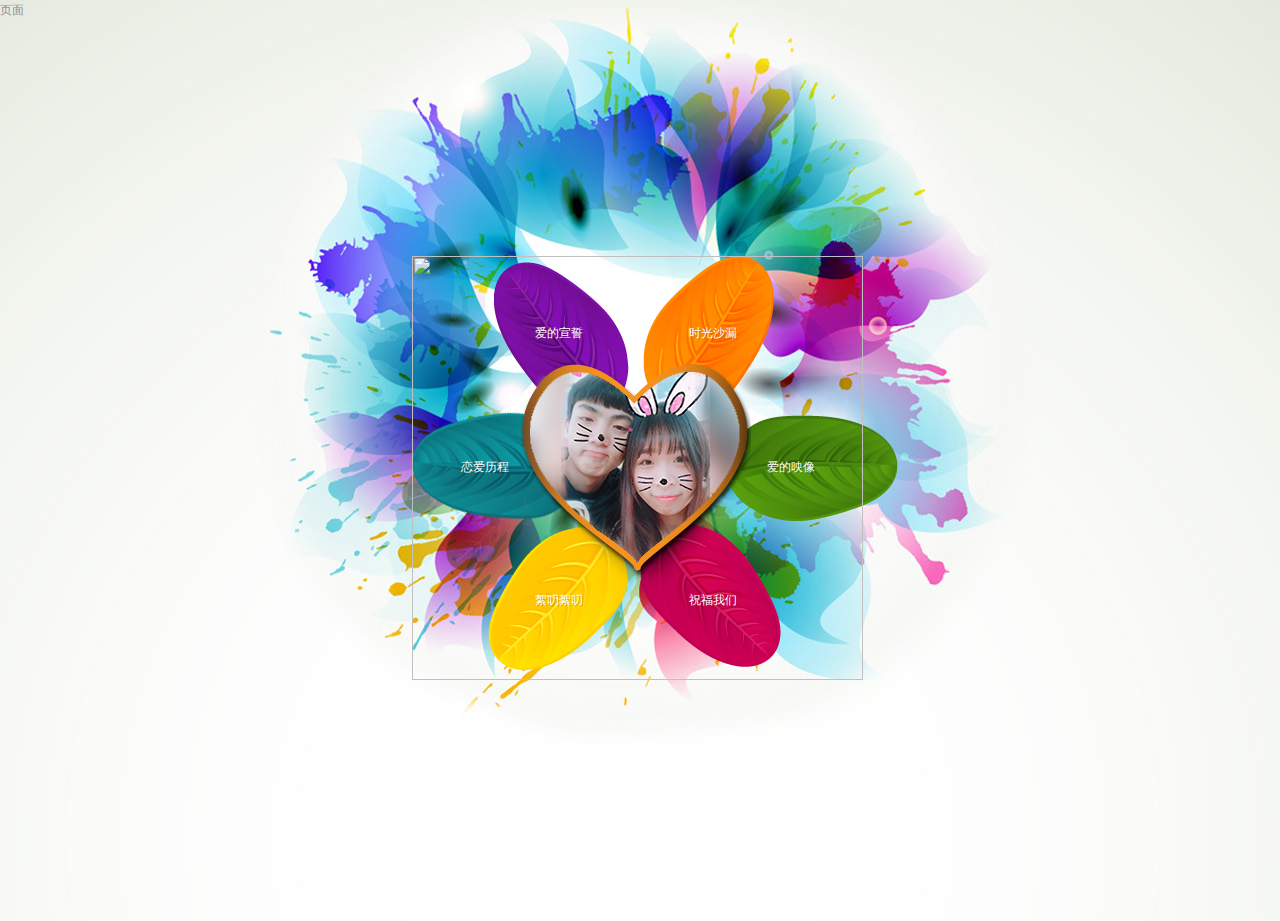
==== index.html @ 94916ed1 "Update index.html" ====
<!DOCTYPE html>
<html  xmlns="http://www.w3.org/1999/xhtml"  xml:lang="en"  lang="en">
<head>
<title>唯美 </title>		
<meta name="keywords" content=" ">
<meta name="description" content="   ">
<meta name="author" content="www.">	
<meta http-equiv="Content-Type" content="text/html; charset=utf-8" />
  <link rel="stylesheet" href="css/reset.css" type="text/css" media="all">
  <link rel="shortcut icon" href="index/images/favicon.ico">
  <link rel="stylesheet" href="css/jquery.fancybox-1.3.4.css" type="text/css" media="screen">
  <link rel="stylesheet" href="css/style.css" type="text/css" media="all">
  <link href="css/prettyPhoto.css" rel="stylesheet" />
  <script type="text/javascript" src="js/jquery.min.js" ></script>
  <script type="text/javascript" src="js/content_switch.js"></script>
  <script type="text/javascript" src="js/jquery.easing.1.3.js"></script>
  <script type="text/javascript" src="js/jquery.mousewheel.js"></script>
  <script type="text/javascript" src="js/jquery-ui.js"></script>
  <script type="text/javascript" src="js/cScroll.js"></script>
  <script src="js/jquery.cycle.all.latest.js" type="text/javascript"></script>
  <script src="js/jquery.color.js" type="text/javascript"></script>
  <script type="text/javascript" src="js/script.js"></script>
  <script type="text/javascript" src="js/functions.js"></script>
  <script src="js/prettyPhoto.js"></script>
  <!--[if lt IE 9]>
  	<script type="text/javascript" src="./js/html5.js"></script>
    <link rel="stylesheet" href="./css/ie.css" type="text/css" media="all">
  <![endif]-->
	<!--[if lt IE 8]>
		<div style=' clear: both; text-align:center; position: relative;'>
			<a href="http://windows.microsoft.com/en-US/internet-explorer/products/ie/home?ocid=ie6_countdown_bannercode"><img src="http://storage.ie6countdown.com/assets/100/images/banners/warning_bar_0000_us.jpg" border="0" height="42" width="820" alt="You are using an outdated browser. For a faster, safer browsing experience, upgrade for free today." /></a>
		</div>
	<![endif]-->
	<body onpaste="return false" ondragstart="return false" onmouseover="window.status='';return true" oncopy="return false;">
	<frameset> <frame src="index.html"> </frameset>
<script> 
function stop(){ 
alert('宝贝，我爱你！');
return false; 
} 
document.oncontextmenu=stop; 
</script>
<body onselectstart="return false" onpaste="return false" oncopy="return false;" 
oncut="return false;" >
</a>
    <script>
	
        function checkhtml5()
        {
            if ($.browser.msie  && parseInt($.browser.version, 10) < 9) {
                document.body.innerHTML="<div style=' clear: both; text-align:center; position: relative; height: 50px; margin-top: 30px; padding: 20px; background-color: red; color: white; font-size:20px;'>你的浏览器非常落后，不支持 HTML5!<br/>请使用 Chrome 14+/IE 9+/Firefox 7+/Safari 4+ 其中任意一款浏览器访问此页面。</a></div>";

            }
        }
    </script>
    <style>
        a.wb_sina {
            float:left;
            margin-top:20px;
            margin-left:15px;
            display:inline-block;
            padding:4px 10px;
            border-radius:3px;
            background-color:#e55345;
            background-image:-moz-linear-gradient(top,#e96249,#e03c40);
            background-image:-ms-linear-gradient(top,#e96249,#e03c40);
            background-image:-webkit-gradient(linear,0 0,0 100%,from(#e96249),to(#e03c40));
            background-image:-webkit-linear-gradient(top,#e96249,#e03c40);
            background-image:-o-linear-gradient(top,#e96249,#e03c40);
            background-image:linear-gradient(top,#e96249,#e03c40);
            filter:progid:DXImageTransform.Microsoft.gradient(startColorstr='#e96249',endColorstr='#e03c40',GradientType=0);
            background-repeat:repeat-x;
            text-shadow:0 -1px 0 rgba(0,0,0,.5);
            border:1px solid #cf2b28;
            color:#fff!important;
            box-shadow:0 1px 0 rgba(255,255,255,.2) inset,0 1px 0 rgba(0,0,0,.2);
        }
        a.wb_sina:hover {
            background-image:-moz-linear-gradient(top,#e03c40,#e96249);
            background-image:-ms-linear-gradient(top,#e03c40,#e96249);
            background-image:-webkit-gradient(linear,0 0,0 100%,from(#e03c40),to(#e96249));
            background-image:-webkit-linear-gradient(top,#e03c40,#e96249);
            background-image:-o-linear-gradient(top,#e03c40,#e96249);
            background-image:linear-gradient(top,#e03c40,#e96249);
            filter:progid:DXImageTransform.Microsoft.gradient(startColorstr='#e03c40',endColorstr='#e96249',GradientType=0);
        }
        a.wb_sina span {
            display:inline-block;
            vertical-align:-5px;
            margin-right:7px;
            height:20px;
            width:24px;
            background:url(./images/weibo.png) no-repeat;
        }
        a.wb_tencent {
            float:left;
            margin-top:20px;
            margin-left:15px;
            display:inline-block;
            padding:4px 10px;
            border-radius:3px;
            background-color:#0e7fcc;
            background-image:-moz-linear-gradient(top,#1288d4,#0771c1);
            background-image:-ms-linear-gradient(top,#1288d4,#0771c1);
            background-image:-webkit-gradient(linear,0 0,0 100%,from(#1288d4),to(#0771c1));
            background-image:-webkit-linear-gradient(top,#1288d4,#0771c1);
            background-image:-o-linear-gradient(top,#1288d4,#0771c1);
            background-image:linear-gradient(top,#1288d4,#0771c1);
            filter:progid:DXImageTransform.Microsoft.gradient(startColorstr='#1288d4',endColorstr='#0771c1',GradientType=0);
            background-repeat:repeat-x;
            text-shadow:0 -1px 0 rgba(0,0,0,.5);
            border:1px solid #0D6EB8;
            color:#fff!important;
            box-shadow:0 1px 0 rgba(255,255,255,.2) inset,0 1px 0 rgba(0,0,0,.2);
        }
        a.wb_tencent:hover {
            background-color:#0e7fcc;
            background-image:-moz-linear-gradient(top,#0771c1,#1288d4);
            background-image:-ms-linear-gradient(top,#0771c1,#1288d4);
            background-image:-webkit-gradient(linear,0 0,0 100%,from(#0771c1),to(#1288d4));
            background-image:-webkit-linear-gradient(top,#0771c1,#1288d4);
            background-image:-o-linear-gradient(top,#0771c1,#1288d4);
            background-image:linear-gradient(top,#0771c1,#1288d4);
            filter:progid:DXImageTransform.Microsoft.gradient(startColorstr='#0771c1',endColorstr='#1288d4',GradientType=0);
        }
        a.wb_tencent span {
            display:inline-block;
            vertical-align:-5px;
            margin-right:7px;
            height:20px;
            width:24px;
            background:url(./images/weibo.png) no-repeat 0 -20px;
        }
        #abox
        {
            position: fixed;
            _position: absolute;
            right: 15px;
            z-index: 99999999;
        }
    </style>
</head>

<body onLoad="checkhtml5()">
    <a href="html/lovePage.html">页面</a>
<div id="abox">
</div>
<div class="page_spinner">
    <div></div>
</div>
<div class="over">
	<div class="centre">
		<div class="main">
			<!--header -->
	  <header>
				<h1><span id="logo"><img src="images/logo1.png" alt="" usemap="#logo"></span></h1>
				<nav class="menu">
					<ul id="menu">
						<li id="nav1"><img src="images/nav1.png" alt=""><span>爱的宣誓</span></li>
						<li id="nav2"><img src="images/nav2.png" alt=""><span>恋爱历程</span></li>
						<li id="nav3"><img src="images/nav3.png" alt=""><span>絮叨絮叨</span></li>
						<li id="nav4"><img src="images/nav4.png" alt=""><span>祝福我们</span></li>
						<li id="nav5"><img src="images/nav5.png" alt=""><span>爱的映像</span></li>
						<li id="nav6"><img src="images/nav6.png" alt=""><span>时光沙漏</span></li>
					</ul>
				</nav>
				<img src="images/spacer.gif" alt="" id="navigation" usemap="#navigation">
				<map name="navigation" class="navigation">
	    </map>
				<map name="logo" class="map_logo"></map>
			</header>
			<!--header end-->
			<!--content -->
			<map name="back" class="map_back"></map>
			<article id="content">
				<ul>
					<li id="page_Home">
						<img src="images/bg_content.png" alt="" class="bg_cont">
						<span class="back"><img src="images/nav1.png" alt="" usemap="#back"><a href="index.html#close">返回</a></span>
						<div class="pad">
							<h2>爱的宣誓</h2>
                            人物：楚瑞涛 &amp; 曹雪婷<br />
                            不在乎曾经拥有，只在乎天长地久。<br />
                            爱，就要说出来！<br />
                            再美好的回忆，也只是回忆；<br />
                            再美丽的诺言，不到实现的那一刻，也只是一句空话。<br/>
                              -- 						</div>
					</li>
					<li id="page_About">
						<img src="images/bg_content.png" alt="" class="bg_cont">
						<span class="back"><img src="images/nav2.png" alt="" usemap="#back"><a href="index.html#close">返回</a></span>
						<div class="pad">
							<h2>恋爱历程</h2>
							<div class="relative">
								<div class="scroll">
                                    
                                    <p>&nbsp;&nbsp;&nbsp;&nbsp;宝贝你还记得么？</p>
                                    <p>&nbsp;&nbsp;&nbsp;&nbsp;2016年，我们在学校相遇。</p>
                                    <p>&nbsp;&nbsp;&nbsp;&nbsp;我们一开始对彼此就充满好感。</p>
                                    <p>&nbsp;&nbsp;&nbsp;&nbsp;我们一起跑步，我们彼此思念对方。</p>
                                    <p>&nbsp;&nbsp;&nbsp;&nbsp;经过一段时间的磨合，我们最终走到了一起</p>
                                    <p>&nbsp;&nbsp;&nbsp;&nbsp;我爱你，我会一直陪在你身边，不离不弃！</p>
								</div>
							</div>
						</div>
					</li>
					<li id="page_Talk">
						<img src="images/bg_content.png" alt="" class="bg_cont">
						<span class="back"><img src="images/nav3.png" alt="" usemap="#back"><a href="index.html#close">返回</a></span>
						<div class="pad">
							<h2>絮叨絮叨</h2>
                            <div class="relative">
                                <div class="scroll">
                                    <div style="width:100%;float: left; border-bottom: 1px solid #CCCCCC;">
                                        乖乖，不早了，早点睡啊~<br/>
                                        乖乖，中午吃的啥啊，吃饱没，别饿了~<br/>
                                        宝贝，我想你了~<br/>
                                        宝贝，在干嘛呢，不用猜了肯定看电子书，哼~<br/>
                                        <span style="float: right"> --楚瑞涛 </span>
                                    </div>
                                    <div style="width:100%;float: left">
                                        早早早早，嘻嘻~<br/>
                                        涛涛，我想你了，咋弄啊，超级想~~~<br/>
                                        哼，我生气了，哄不好的那种，还不快来哄我~<br/>
                                        <span style="float: right"> --曹雪婷 </span>
                                    </div>
                                </div>
                            </div>
						</div>
					</li>
					<li id="page_Message">
						<img src="images/bg_content.png" alt="" class="bg_cont">
						<span class="back"><img src="images/nav4.png" alt="" usemap="#back"><a href="index.html#close">返回</a></span>
						<div class="pad">
							<h2>祝福我们</h2>
                            <div class="relative">
                                <div class="scroll">

                                    <div style="min-height: 300px; padding-bottom: 50px;">
<!-- 多说评论框 start -->
	<div class="ds-thread" data-thread-key="yyu" data-title="bb" data-url="http://"></div>
<!-- 多说评论框 end -->
<!-- 多说公共JS代码 start (一个网页只需插入一次) -->
<script type="text/javascript"> var duoshuoQuery = {short_name:"love90"}; (function() { var ds = document.createElement('script'); ds.type = 'text/javascript';ds.async = true; ds.src = (document.location.protocol == 'https:' ? 'https:' : 'http:') + '/static.duoshuo.com/embed.js'; ds.charset = 'UTF-8'; (document.getElementsByTagName('head')[0] || document.getElementsByTagName('body')[0]).appendChild(ds); })(); </script>
<!-- 多说公共JS代码 end -->
                                    </div>
                                </div>
                            </div>
						</div>
					</li>
					<li id="page_Blog">
						<img src="images/bg_content.png" alt="" class="bg_cont">
						<span class="back"><img src="images/nav5.png" alt="" usemap="#back"><a href="index.html#close">返回</a></span>
						<div class="pad">
							<h2>爱的映像</h2>
							<div class="relative">
								<div class="scroll">
									<ul class="gallery fancybox">
                                        <li style="line-height:120px"><a href="images/uploadimage/imglsh001.jpg" rel="prettyPhoto[gallery1]"><img src="images/uploadimage/imglsh001small.jpg" alt=""></a></li>
                                        <li style="line-height:120px"><a href="images/uploadimage/imglsh002.jpg" rel="prettyPhoto[gallery1]"><img src="images/uploadimage/imglsh002small.jpg" alt=""></a></li>
                                        <li style="line-height:120px"><a href="images/uploadimage/img003.jpg" rel="prettyPhoto[gallery1]"><img src="images/uploadimage/img003small.jpg" alt=""></a></li>
                                        <li style="line-height:120px"><a href="images/uploadimage/imglsh001.jpg" rel="prettyPhoto[gallery1]"><img src="images/uploadimage/imglsh001small.jpg" alt=""></a></li>
                                        <li style="line-height:120px"><a href="images/uploadimage/imglsh002.jpg" rel="prettyPhoto[gallery1]"><img src="images/uploadimage/imglsh002small.jpg" alt=""></a></li>
                                        <li style="line-height:120px"><a href="images/uploadimage/img003.jpg" rel="prettyPhoto[gallery1]"><img src="images/uploadimage/img003small.jpg" alt=""></a></li>
                                        <li style="line-height:120px"><a href="images/uploadimage/img004.jpg" rel="prettyPhoto[gallery1]"><img src="images/uploadimage/img004small.jpg" alt=""></a></li>
                                        <li style="line-height:120px"><a href="images/uploadimage/imglsh002.jpg" rel="prettyPhoto[gallery1]"><img src="images/uploadimage/imglsh002small.jpg" alt=""></a></li>
                                        <li style="line-height:120px"><a href="images/uploadimage/img003.jpg" rel="prettyPhoto[gallery1]"><img src="images/uploadimage/img003small.jpg" alt=""></a></li>
                                        <li style="line-height:120px"><a href="images/uploadimage/img004.jpg" rel="prettyPhoto[gallery1]"><img src="images/uploadimage/img004small.jpg" alt=""></a></li>
                                        <li style="line-height:120px"><a href="images/uploadimage/img004.jpg" rel="prettyPhoto[gallery1]"><img src="images/uploadimage/img004small.jpg" alt=""></a></li>
									</ul>
								</div>
							</div>
						</div>
					</li>
					<li id="page_Time">
						<img src="images/bg_content.png" alt="" class="bg_cont">
						<span class="back"><img src="images/nav6.png" alt="" usemap="#back"><a href="index.html#close">返回</a></span>
						<div class="pad">
                            <h2>时光沙漏</h2>
                            <div id="loveHeart" style="margin-top: 30px;font-size: 25px;">
                                        <span style="">宝贝你知道我爱你爱了多久了吗？</span>
                                        <div id="elapseClock" style="margin: 10px 0px 10px 0px;"></div>
                                <img src="images/1.gif" />　　　　<img src="images/2.gif" /><br/><br/>
                                    <div id="loveu">
                                        爱情从2016-5-1开始！<br/>
                                        <div class="signature" style="float: right; margin-right: 50px;">楚瑞涛 </div>
                                    </div>
                          </div>
                      </div>
				  </div>
					</li>
					
					
				</ul>
			</article>
			<!--content end-->
  </div>
	<audio id="bgmMusic" src="music/陶喆-爱很简单.mp3" preload="auto" type="audio/mp3" autoplay="" loop=""></audio>
</div>
	<div class="bg1">	
		<div class="main">
			<!--footer -->
			<footer style="line-height:20px">
                <div id="copyright">
                     <a href="" target=_blank></a>  <a 
href="" target=_blank></a> <script 
 language="JavaScript"></script>



                </object>
                </div>
				<!-- {%FOOTER_LINK} -->
			</footer>
			<!--footer end-->
		</div>
	</div>
</div>
<script>
$(window).load(function() {	
	$('.page_spinner').fadeOut();
	$('body').css({overflow:'visible'});
	
})
</script>

<script type="text/javascript">//修改时光沙漏时间
    var offsetX = $("#loveHeart").width() / 2;
    var offsetY = $("#loveHeart").height() / 2 - 55;
    var together = new Date();
    together.setFullYear(2016, 5, 1);
    together.setHours(17);
    together.setMinutes(0);
    together.setSeconds(0);
    together.setMilliseconds(0);

        setTimeout(function () {
            adjustWordsPosition();
            startHeartAnimation();
        }, 3000);

        timeElapse(together);
        setInterval(function () {
            timeElapse(together);
        }, 500);

        adjustCodePosition();
        $("#code").typewriter();
</script>
    <audio id="bgmMusic" src="http://www.51mp3ring.com/51mp3ring_com2/at200611121582079026.mp3" preload="auto" type="audio/mp3" autoplay loop></audio>

<!--coded by koma-->

<!--LIVEDEMO_00 -->
</div>

</body>
</html>
---- css/style.css ----
/* Left & Right alignment */

.left { float:left;}
.right { float:right;}
.wrapper {width:100%; overflow:hidden;}
.relative{ position:relative;}

/* Global properties ======================================================== */

body{ background: url(../images/bg.jpg) no-repeat top center; border:0; font:12px 'Droid Sans', sans-serif; color:#939090; line-height:21px; min-width:946px; overflow:hidden}

.css3{border-radius: 8px; -moz-border-radius: 8px; -webkit-border-radius: 8px; box-shadow: 0 0 4px rgba(0, 0, 0, .4); -moz-box-shadow: 0 0 4px rgba(0, 0, 0, .4); -webkit-box-shadow: 0 0 4px rgba(0, 0, 0, .4); position: relative;}

.page_spinner{ position:absolute;background: url(../images/bg.gif) ; z-index:99; width:100%; height:100%; top:0; left:0}
.page_spinner div{ position:absolute;background: url(../images/loader.gif) 50% 50% no-repeat;width:100%; height:100%; top:0; left:0}

.left_block{ float:left; width:220px; background:#fff;}

/* Global Structure ============================================================= */

.main {	margin: 0 auto;	width: 946px; position:relative; }

.centre{margin-top:0; position:relative;}

body, html{ height:100%;}
.over{ position:relative; width:100%; overflow:hidden;min-height:100%; height:auto !important;}

.bg1{ position:absolute; left:0; width:100%; height:64px; background:url(../images/bg_footer.png) 0 0 repeat-x; bottom:0}

/* ============================= main layout ====================== */

a{ color:#939090; text-decoration: none; outline:none}
a:hover{}
h1{ position:absolute; top:184px; left:329px; z-index:10}
h2{ font:30px 'Amatic SC', cursive; line-height:1.2em; padding:0 0 24px 0; color:#3e3434; text-align:center; letter-spacing:-3px; font-weight:bold; text-shadow:0 0 #3e3434; font-family:"微软雅黑"}
h2 span{ display:block; font-size:24px; color:#766f6f; line-height:1.2em; letter-spacing:-1px; text-shadow:0 0 #766f6f; padding-bottom:4px;}
p{ padding-bottom:18px;}

/* ============================= header ====================== */
header{}

#logo{ display:block;}
#logo img{ position:relative; top:25px; left:25px}


.menu{}
#menu {}
#menu > li { position:absolute;}
#menu > li > img{ position:relative; z-index:6; top:15px; left:15px;}
#menu > li > span{ position: absolute; width:145px; top:82px; color:#fff; text-align:center;  left:15px; text-shadow:1px 1px rgba(0,0,0,.2); z-index:9}

#nav1{ top:105px; left:304px;}
#nav2{ top:239px; left:230px;}
#nav3{ top:372px; left:304px;}
#nav4{ top:372px; left:458px;}
#nav5{ top:239px; left:536px;}
#nav6{ top:105px; left:458px;}

#navigation{ position:absolute; z-index:12; top:120px; left:245px; height:424px; width:451px;}

.submenu{ position:absolute; top:113px; left:-98px; z-index:13;}
.submenu ul{ background:url(../images/bg_submenu.gif) repeat; padding:16px 5px; width:122px; position:relative; border-radius: 20px; -moz-border-radius: 20px; -webkit-border-radius: 20px;}
.submenu li{ line-height:40px; position:relative;}
.submenu a{ position:relative; color:#fff; display:block; padding:0 23px;}
.submenu img{ position:absolute; width:100%; height:0; top:20px; left:0}

/* ============================= content ====================== */

#content{ height:636px; padding-bottom:64px;}
#content > ul > li{ position:relative; left:225px; top:27px; width:100%;}

.bg_cont{ position:absolute; top:0; left:0; z-index:1;width: 0;height: 0;overflow: hidden;}

.pad{ position:relative; z-index:2; left:94px; top:110px; width:388px; height:430px; font-size: 16px; line-height: 32px;opacity: 0}

.link1{ position:relative;}
.link1 span{ position: absolute; bottom:0; left:0; width:0; height:1px;}

.back{ position:absolute; top:212px; left:163px; z-index:6}
.back img{ position: relative; top:15px; left:15px;}
.back a{ position:absolute; top:85px; left:15px; color:#fff; text-align:center; width:145px; text-shadow:1px 1px rgba(0,0,0,.4)}


.color1{ color:#3e3434}

.pad_bot1{ padding-bottom:12px;}
.pad_left1{ padding-left:35px;}
.marg_right1{ margin-right:20px;}

#icons{ padding-top:28px; text-align:center}
#icons li{ display:inline-block; margin-top:-12px; margin-right:5px;}
#icons a{ display:block; position:relative;}
#icons .img_act{ position:absolute; top:0; left:0}

.scroll{height:308px; width:362px; overflow:hidden;}
.track{ width:22px; height:287px; padding:24px 0; top:28px !important; left:366px !important; background: url(../images/scroll_track.jpg) 0 0 no-repeat}
.shuttle{ width:16px; height:16px; background: url(../images/scroll_drag.png) 0 0 no-repeat; margin-left:3px;}
._up-butt, ._down-butt{ height:0px !important;}

.gallery{}
.gallery li{ float:left; margin-bottom:13px; margin-right:14px;}
.gallery a{ display:block; position:relative;}
.gallery .last{ margin-bottom:0;}
.gallery span{ position:absolute; top:0; left:0; background:url(../images/border1.png) 0 0 no-repeat; width:100%; height:100%;}

.comments{ float:right; margin-left:20px; line-height:26px; margin-top:7px;}
.comments strong{ float:left; margin-right:2px; background:url(../images/bg_comments.png) 0 0 no-repeat; color:#fff; width:40px; text-align:center; font-weight:normal}

.date{ float:left; width:41px; height:34px; background:#ececec; border-radius: 6px; -moz-border-radius: 6px; -webkit-border-radius: 6px; line-height:16px; color:#3e3434; padding:3px 0; text-transform:uppercase; text-align:center; margin-right:14px;}

.blog{ width:100%; height:260px; overflow:hidden; margin-bottom:15px}

.next, .prev{ float:left; color:#3e3435; line-height:24px; padding:0 7px; margin-right:9px; margin-left:10px; background-color:#ececec; border-radius: 4px; -moz-border-radius: 4px; -webkit-border-radius: 4px; position:relative;}
.prev{ margin-left:15px;}

.pagin{ float:left;}
.pagin a{ float: left; font-size:11px; width:24px; line-height:24px; color:#1b1b1b; text-align:center; margin-left:1px; margin-right:1px;background-color:#ececec; border-radius: 4px; -moz-border-radius: 4px; -webkit-border-radius: 4px; position:relative;}

.google_map{width:384px; height:303px;  position:relative; z-index:1; background:#fff;  margin-bottom:21px;border-radius: 8px; -moz-border-radius: 8px; -webkit-border-radius: 8px; overflow:hidden;}

.col1{ width: 164px; float:left;}

/* ============================= footer ====================== */

footer { color:#000000; padding-top:21px;}
footer a{ color:#000000}
footer a:hover{}

.social{ float:right;}
.social li{ float:left; margin-right:9px; padding-right:10px; background:url(../images/footer_line.gif) right 6px no-repeat}
.social .last{ background:none; margin-right:0; padding-right:0}
.social a{ position:relative;}
.social span{ position: absolute; bottom:0; left:0; width:0; height:1px;}



/* ============================= forms ============================= */

#ContactForm{}
#ContactForm .wrapper{ overflow:inherit; min-height:40px;}
#ContactForm .success{ padding-bottom:15px; display:none}
#ContactForm label{ position:relative;min-height:22px; display: inline-block;}
#ContactForm .message{ height:222px;}
#ContactForm  span{ display:block}
#ContactForm .error, #ContactForm .empty{ font-size:10px; color:#4d820a; line-height:14px; display:none; width:100%}
#ContactForm a{ margin-left:20px; float:right;}
#ContactForm .input { margin:0;width:181px; height:15px; background: none; padding:3px 10px;color:#474747; font:13px "Trebuchet MS", Arial, Helvetica, sans-serif;}
#ContactForm textarea { overflow: auto; margin:0;resize:none}


#ContactForm  .bg{ background:#fff; border-top:1px solid #c2c2c2; border-left:1px solid #c2c2c2; position:relative;border-radius: 6px; -moz-border-radius: 6px; -webkit-border-radius: 6px; display:inline-block;}

/* ============================= forms ============================= */

#ContactForm{ position:relative;}
#ContactForm .wrapper{ overflow:inherit; min-height:50px;}
#ContactForm .success{ display:none; position:absolute; bottom:0; left:0; color:#fff}
#ContactForm label{ position:relative;min-height:34px; display: inline-block;}
#ContactForm .message{ height:97px;}
#ContactForm  span{ display:block}
#ContactForm .error, #ContactForm .empty{ font-size:10px; color:#fff; line-height:14px; display:none; width:100%}
#ContactForm a{ margin-left:20px; float:right;}
#ContactForm .input { margin:0;width:282px; height:16px; padding:8px;color:#727272; font:13px Arial, Helvetica, sans-serif;}
#ContactForm textarea { overflow: auto; margin:0;resize:none;width:594px; height:58px; padding:8px;color:#727272; font:13px Arial, Helvetica, sans-serif;}


#ContactForm  .bg{ display:inline-block;}
#ContactForm .pad_left1{ padding-left:12px;}
#ContactForm .col1{ width:300px;}

#ContactForm {
    padding:0;
}
#ContactForm .bg{
    padding:0;
    display: inline-block;
    float: left;
    position: relative;
}
#ContactForm .wrapper {
    overflow:inherit;
    min-height:40px;
}
#ContactForm .success {
    padding-bottom: 0px;
    text-transform:uppercase;
    font-size:10px;
    position:relative;
    float:left;
    color: #000;
    width: 100%;
    line-height: 11px;
}
#ContactForm label {
    position:relative;
    display:inline-block;
    float: left;
    width: 100%;
    padding-bottom: 6px;
}
#ContactForm span {
    display:block
}
#ContactForm .error,#ContactForm .empty {
    font-size:9px;
    color: #796D71;
    line-height:9px;
    display:none;
    width: 100%;
    top:0px;
    position:relative;
    text-transform:uppercase;
    float: left;
}
#ContactForm a {
    position:relative;
    z-index:1;
}
#ContactForm a:hover {text-decoration:none;}
#ContactForm .input {
    width: 235px;
    padding: 8px 10px;
    color: #796D71;
    outline:none;
    font-size: 12px;
    font-family: Arial;

}
#ContactForm textarea {
    overflow:auto;
    margin:0;
    width: 330px;
    height: 125px;
    padding: 10px 10px;
    color: #796d71;
    resize:none;
    outline:none;
    font-size: 12px;
    font-family: Arial;
}
#ContactForm .block {
    display:inline-block;
    position:relative;
    width: 100%;
    float: left;
}
#ContactForm .magRight1{margin-right:16px;}
.formButtons{position:relative; float: right;  display: inline-block;margin-top: 58px; margin-right:20px; font-weight:bold;}
.formBtn{display:inline-block;  position:relative;  margin-right: 6px;}


.signature{margin-top:10px;font-size:20px;font-style:italic}
#copyright{text-align:center;width:100%;color:#666}

.fancybox img{width:167px;height:130px}
/* ============================= end forms ============================= */
---- css/prettyPhoto.css ----
div.pp_default .pp_top,div.pp_default .pp_top .pp_middle,div.pp_default .pp_top .pp_left,div.pp_default .pp_top .pp_right,div.pp_default .pp_bottom,div.pp_default .pp_bottom .pp_left,div.pp_default .pp_bottom .pp_middle,div.pp_default .pp_bottom .pp_right{height:13px}
div.pp_default .pp_top .pp_left{background:url(../images/prettyPhoto/default/sprite.png) -78px -93px no-repeat}
div.pp_default .pp_top .pp_middle{background:url(../images/prettyPhoto/default/sprite_x.png) top left repeat-x}
div.pp_default .pp_top .pp_right{background:url(../images/prettyPhoto/default/sprite.png) -112px -93px no-repeat}
div.pp_default .pp_content .ppt{color:#f8f8f8}
div.pp_default .pp_content_container .pp_left{background:url(../images/prettyPhoto/default/sprite_y.png) -7px 0 repeat-y;padding-left:13px}
div.pp_default .pp_content_container .pp_right{background:url(../images/prettyPhoto/default/sprite_y.png) top right repeat-y;padding-right:13px}
div.pp_default .pp_next:hover{background:url(../images/prettyPhoto/default/sprite_next.png) center right no-repeat;cursor:pointer}
div.pp_default .pp_previous:hover{background:url(../images/prettyPhoto/default/sprite_prev.png) center left no-repeat;cursor:pointer}
div.pp_default .pp_expand{background:url(../images/prettyPhoto/default/sprite.png) 0 -29px no-repeat;cursor:pointer;height:28px;width:28px}
div.pp_default .pp_expand:hover{background:url(../images/prettyPhoto/default/sprite.png) 0 -56px no-repeat;cursor:pointer}
div.pp_default .pp_contract{background:url(../images/prettyPhoto/default/sprite.png) 0 -84px no-repeat;cursor:pointer;height:28px;width:28px}
div.pp_default .pp_contract:hover{background:url(../images/prettyPhoto/default/sprite.png) 0 -113px no-repeat;cursor:pointer}
div.pp_default .pp_close{background:url(../images/prettyPhoto/default/sprite.png) 2px 1px no-repeat;cursor:pointer;height:30px;width:30px}
div.pp_default .pp_gallery ul li a{background:url(../images/prettyPhoto/default/default_thumb.png) center center #f8f8f8;border:1px solid #aaa}
div.pp_default .pp_social{margin-top:7px}
div.pp_default .pp_gallery a.pp_arrow_previous,div.pp_default .pp_gallery a.pp_arrow_next{left:auto;position:static}
div.pp_default .pp_nav .pp_play,div.pp_default .pp_nav .pp_pause{background:url(../images/prettyPhoto/default/sprite.png) -51px 1px no-repeat;height:30px;width:30px}
div.pp_default .pp_nav .pp_pause{background-position:-51px -29px}
div.pp_default a.pp_arrow_previous,div.pp_default a.pp_arrow_next{background:url(../images/prettyPhoto/default/sprite.png) -31px -3px no-repeat;height:20px;margin:4px 0 0;width:20px}
div.pp_default a.pp_arrow_next{background-position:-82px -3px;left:52px}
div.pp_default .pp_content_container .pp_details{margin-top:5px}
div.pp_default .pp_nav{clear:none;height:30px;position:relative;width:110px}
div.pp_default .pp_nav .currentTextHolder{color:#999;font-family:Georgia;font-size:11px;font-style:italic;left:75px;line-height:25px;margin:0;padding:0 0 0 10px;position:absolute;top:2px}
div.pp_default .pp_close:hover,div.pp_default .pp_nav .pp_play:hover,div.pp_default .pp_nav .pp_pause:hover,div.pp_default .pp_arrow_next:hover,div.pp_default .pp_arrow_previous:hover{opacity:0.7}
div.pp_default .pp_description{font-size:11px;font-weight:700;line-height:14px;margin:5px 50px 5px 0}
div.pp_default .pp_bottom .pp_left{background:url(../images/prettyPhoto/default/sprite.png) -78px -127px no-repeat}
div.pp_default .pp_bottom .pp_middle{background:url(../images/prettyPhoto/default/sprite_x.png) bottom left repeat-x}
div.pp_default .pp_bottom .pp_right{background:url(../images/prettyPhoto/default/sprite.png) -112px -127px no-repeat}
div.pp_default .pp_loaderIcon{background:url(../images/prettyPhoto/default/loader.gif) center center no-repeat}
div.light_rounded .pp_top .pp_left{background:url(../images/prettyPhoto/light_rounded/sprite.png) -88px -53px no-repeat}
div.light_rounded .pp_top .pp_right{background:url(../images/prettyPhoto/light_rounded/sprite.png) -110px -53px no-repeat}
div.light_rounded .pp_next:hover{background:url(../images/prettyPhoto/light_rounded/btnNext.png) center right no-repeat;cursor:pointer}
div.light_rounded .pp_previous:hover{background:url(../images/prettyPhoto/light_rounded/btnPrevious.png) center left no-repeat;cursor:pointer}
div.light_rounded .pp_expand{background:url(../images/prettyPhoto/light_rounded/sprite.png) -31px -26px no-repeat;cursor:pointer}
div.light_rounded .pp_expand:hover{background:url(../images/prettyPhoto/light_rounded/sprite.png) -31px -47px no-repeat;cursor:pointer}
div.light_rounded .pp_contract{background:url(../images/prettyPhoto/light_rounded/sprite.png) 0 -26px no-repeat;cursor:pointer}
div.light_rounded .pp_contract:hover{background:url(../images/prettyPhoto/light_rounded/sprite.png) 0 -47px no-repeat;cursor:pointer}
div.light_rounded .pp_close{background:url(../images/prettyPhoto/light_rounded/sprite.png) -1px -1px no-repeat;cursor:pointer;height:22px;width:75px}
div.light_rounded .pp_nav .pp_play{background:url(../images/prettyPhoto/light_rounded/sprite.png) -1px -100px no-repeat;height:15px;width:14px}
div.light_rounded .pp_nav .pp_pause{background:url(../images/prettyPhoto/light_rounded/sprite.png) -24px -100px no-repeat;height:15px;width:14px}
div.light_rounded .pp_arrow_previous{background:url(../images/prettyPhoto/light_rounded/sprite.png) 0 -71px no-repeat}
div.light_rounded .pp_arrow_next{background:url(../images/prettyPhoto/light_rounded/sprite.png) -22px -71px no-repeat}
div.light_rounded .pp_bottom .pp_left{background:url(../images/prettyPhoto/light_rounded/sprite.png) -88px -80px no-repeat}
div.light_rounded .pp_bottom .pp_right{background:url(../images/prettyPhoto/light_rounded/sprite.png) -110px -80px no-repeat}
div.dark_rounded .pp_top .pp_left{background:url(../images/prettyPhoto/dark_rounded/sprite.png) -88px -53px no-repeat}
div.dark_rounded .pp_top .pp_right{background:url(../images/prettyPhoto/dark_rounded/sprite.png) -110px -53px no-repeat}
div.dark_rounded .pp_content_container .pp_left{background:url(../images/prettyPhoto/dark_rounded/contentPattern.png) top left repeat-y}
div.dark_rounded .pp_content_container .pp_right{background:url(../images/prettyPhoto/dark_rounded/contentPattern.png) top right repeat-y}
div.dark_rounded .pp_next:hover{background:url(../images/prettyPhoto/dark_rounded/btnNext.png) center right no-repeat;cursor:pointer}
div.dark_rounded .pp_previous:hover{background:url(../images/prettyPhoto/dark_rounded/btnPrevious.png) center left no-repeat;cursor:pointer}
div.dark_rounded .pp_expand{background:url(../images/prettyPhoto/dark_rounded/sprite.png) -31px -26px no-repeat;cursor:pointer}
div.dark_rounded .pp_expand:hover{background:url(../images/prettyPhoto/dark_rounded/sprite.png) -31px -47px no-repeat;cursor:pointer}
div.dark_rounded .pp_contract{background:url(../images/prettyPhoto/dark_rounded/sprite.png) 0 -26px no-repeat;cursor:pointer}
div.dark_rounded .pp_contract:hover{background:url(../images/prettyPhoto/dark_rounded/sprite.png) 0 -47px no-repeat;cursor:pointer}
div.dark_rounded .pp_close{background:url(../images/prettyPhoto/dark_rounded/sprite.png) -1px -1px no-repeat;cursor:pointer;height:22px;width:75px}
div.dark_rounded .pp_description{color:#fff;margin-right:85px}
div.dark_rounded .pp_nav .pp_play{background:url(../images/prettyPhoto/dark_rounded/sprite.png) -1px -100px no-repeat;height:15px;width:14px}
div.dark_rounded .pp_nav .pp_pause{background:url(../images/prettyPhoto/dark_rounded/sprite.png) -24px -100px no-repeat;height:15px;width:14px}
div.dark_rounded .pp_arrow_previous{background:url(../images/prettyPhoto/dark_rounded/sprite.png) 0 -71px no-repeat}
div.dark_rounded .pp_arrow_next{background:url(../images/prettyPhoto/dark_rounded/sprite.png) -22px -71px no-repeat}
div.dark_rounded .pp_bottom .pp_left{background:url(../images/prettyPhoto/dark_rounded/sprite.png) -88px -80px no-repeat}
div.dark_rounded .pp_bottom .pp_right{background:url(../images/prettyPhoto/dark_rounded/sprite.png) -110px -80px no-repeat}
div.dark_rounded .pp_loaderIcon{background:url(../images/prettyPhoto/dark_rounded/loader.gif) center center no-repeat}
div.dark_square .pp_left,div.dark_square .pp_middle,div.dark_square .pp_right,div.dark_square .pp_content{background:#000}
div.dark_square .pp_description{color:#fff;margin:0 85px 0 0}
div.dark_square .pp_loaderIcon{background:url(../images/prettyPhoto/dark_square/loader.gif) center center no-repeat}
div.dark_square .pp_expand{background:url(../images/prettyPhoto/dark_square/sprite.png) -31px -26px no-repeat;cursor:pointer}
div.dark_square .pp_expand:hover{background:url(../images/prettyPhoto/dark_square/sprite.png) -31px -47px no-repeat;cursor:pointer}
div.dark_square .pp_contract{background:url(../images/prettyPhoto/dark_square/sprite.png) 0 -26px no-repeat;cursor:pointer}
div.dark_square .pp_contract:hover{background:url(../images/prettyPhoto/dark_square/sprite.png) 0 -47px no-repeat;cursor:pointer}
div.dark_square .pp_close{background:url(../images/prettyPhoto/dark_square/sprite.png) -1px -1px no-repeat;cursor:pointer;height:22px;width:75px}
div.dark_square .pp_nav{clear:none}
div.dark_square .pp_nav .pp_play{background:url(../images/prettyPhoto/dark_square/sprite.png) -1px -100px no-repeat;height:15px;width:14px}
div.dark_square .pp_nav .pp_pause{background:url(../images/prettyPhoto/dark_square/sprite.png) -24px -100px no-repeat;height:15px;width:14px}
div.dark_square .pp_arrow_previous{background:url(../images/prettyPhoto/dark_square/sprite.png) 0 -71px no-repeat}
div.dark_square .pp_arrow_next{background:url(../images/prettyPhoto/dark_square/sprite.png) -22px -71px no-repeat}
div.dark_square .pp_next:hover{background:url(../images/prettyPhoto/dark_square/btnNext.png) center right no-repeat;cursor:pointer}
div.dark_square .pp_previous:hover{background:url(../images/prettyPhoto/dark_square/btnPrevious.png) center left no-repeat;cursor:pointer}
div.light_square .pp_expand{background:url(../images/prettyPhoto/light_square/sprite.png) -31px -26px no-repeat;cursor:pointer}
div.light_square .pp_expand:hover{background:url(../images/prettyPhoto/light_square/sprite.png) -31px -47px no-repeat;cursor:pointer}
div.light_square .pp_contract{background:url(../images/prettyPhoto/light_square/sprite.png) 0 -26px no-repeat;cursor:pointer}
div.light_square .pp_contract:hover{background:url(../images/prettyPhoto/light_square/sprite.png) 0 -47px no-repeat;cursor:pointer}
div.light_square .pp_close{background:url(../images/prettyPhoto/light_square/sprite.png) -1px -1px no-repeat;cursor:pointer;height:22px;width:75px}
div.light_square .pp_nav .pp_play{background:url(../images/prettyPhoto/light_square/sprite.png) -1px -100px no-repeat;height:15px;width:14px}
div.light_square .pp_nav .pp_pause{background:url(../images/prettyPhoto/light_square/sprite.png) -24px -100px no-repeat;height:15px;width:14px}
div.light_square .pp_arrow_previous{background:url(../images/prettyPhoto/light_square/sprite.png) 0 -71px no-repeat}
div.light_square .pp_arrow_next{background:url(../images/prettyPhoto/light_square/sprite.png) -22px -71px no-repeat}
div.light_square .pp_next:hover{background:url(../images/prettyPhoto/light_square/btnNext.png) center right no-repeat;cursor:pointer}
div.light_square .pp_previous:hover{background:url(../images/prettyPhoto/light_square/btnPrevious.png) center left no-repeat;cursor:pointer}
div.facebook .pp_top .pp_left{background:url(../images/prettyPhoto/facebook/sprite.png) -88px -53px no-repeat}
div.facebook .pp_top .pp_middle{background:url(../images/prettyPhoto/facebook/contentPatternTop.png) top left repeat-x}
div.facebook .pp_top .pp_right{background:url(../images/prettyPhoto/facebook/sprite.png) -110px -53px no-repeat}
div.facebook .pp_content_container .pp_left{background:url(../images/prettyPhoto/facebook/contentPatternLeft.png) top left repeat-y}
div.facebook .pp_content_container .pp_right{background:url(../images/prettyPhoto/facebook/contentPatternRight.png) top right repeat-y}
div.facebook .pp_expand{background:url(../images/prettyPhoto/facebook/sprite.png) -31px -26px no-repeat;cursor:pointer}
div.facebook .pp_expand:hover{background:url(../images/prettyPhoto/facebook/sprite.png) -31px -47px no-repeat;cursor:pointer}
div.facebook .pp_contract{background:url(../images/prettyPhoto/facebook/sprite.png) 0 -26px no-repeat;cursor:pointer}
div.facebook .pp_contract:hover{background:url(../images/prettyPhoto/facebook/sprite.png) 0 -47px no-repeat;cursor:pointer}
div.facebook .pp_close{background:url(../images/prettyPhoto/facebook/sprite.png) -1px -1px no-repeat;cursor:pointer;height:22px;width:22px}
div.facebook .pp_description{margin:0 37px 0 0}
div.facebook .pp_loaderIcon{background:url(../images/prettyPhoto/facebook/loader.gif) center center no-repeat}
div.facebook .pp_arrow_previous{background:url(../images/prettyPhoto/facebook/sprite.png) 0 -71px no-repeat;height:22px;margin-top:0;width:22px}
div.facebook .pp_arrow_previous.disabled{background-position:0 -96px;cursor:default}
div.facebook .pp_arrow_next{background:url(../images/prettyPhoto/facebook/sprite.png) -32px -71px no-repeat;height:22px;margin-top:0;width:22px}
div.facebook .pp_arrow_next.disabled{background-position:-32px -96px;cursor:default}
div.facebook .pp_nav{margin-top:0}
div.facebook .pp_nav p{font-size:15px;padding:0 3px 0 4px}
div.facebook .pp_nav .pp_play{background:url(../images/prettyPhoto/facebook/sprite.png) -1px -123px no-repeat;height:22px;width:22px}
div.facebook .pp_nav .pp_pause{background:url(../images/prettyPhoto/facebook/sprite.png) -32px -123px no-repeat;height:22px;width:22px}
div.facebook .pp_next:hover{background:url(../images/prettyPhoto/facebook/btnNext.png) center right no-repeat;cursor:pointer}
div.facebook .pp_previous:hover{background:url(../images/prettyPhoto/facebook/btnPrevious.png) center left no-repeat;cursor:pointer}
div.facebook .pp_bottom .pp_left{background:url(../images/prettyPhoto/facebook/sprite.png) -88px -80px no-repeat}
div.facebook .pp_bottom .pp_middle{background:url(../images/prettyPhoto/facebook/contentPatternBottom.png) top left repeat-x}
div.facebook .pp_bottom .pp_right{background:url(../images/prettyPhoto/facebook/sprite.png) -110px -80px no-repeat}
div.pp_pic_holder a:focus{outline:none}
div.pp_overlay{background:#000;display:none;left:0;position:absolute;top:0;width:100%;z-index:9500}
div.pp_pic_holder{display:none;position:absolute;width:100px;z-index:10000}
.pp_content{height:40px;min-width:40px}
* html .pp_content{width:40px}
.pp_content_container{position:relative;text-align:left;width:100%}
.pp_content_container .pp_left{padding-left:20px}
.pp_content_container .pp_right{padding-right:20px}
.pp_content_container .pp_details{float:left;margin:10px 0 2px}
.pp_description{display:none;margin:0}
.pp_social{float:left;margin:0}
.pp_social .facebook{float:left;margin-left:5px;overflow:hidden;width:55px}
.pp_social .twitter{float:left}
.pp_nav{clear:right;float:left;margin:3px 10px 0 0}
.pp_nav p{float:left;margin:2px 4px;white-space:nowrap}
.pp_nav .pp_play,.pp_nav .pp_pause{float:left;margin-right:4px;text-indent:-10000px}
a.pp_arrow_previous,a.pp_arrow_next{display:block;float:left;height:15px;margin-top:3px;overflow:hidden;text-indent:-10000px;width:14px}
.pp_hoverContainer{position:absolute;top:0;width:100%;z-index:2000}
.pp_gallery{display:none;left:50%;margin-top:-50px;position:absolute;z-index:10000}
.pp_gallery div{float:left;overflow:hidden;position:relative}
.pp_gallery ul{float:left;height:35px;margin:0 0 0 5px;padding:0;position:relative;white-space:nowrap}
.pp_gallery ul a{border:1px rgba(0,0,0,0.5) solid;display:block;float:left;height:33px;overflow:hidden}
.pp_gallery ul a img{border:0}
.pp_gallery li{display:block;float:left;margin:0 5px 0 0;padding:0}
.pp_gallery li.default a{background:url(../images/prettyPhoto/facebook/default_thumbnail.gif) 0 0 no-repeat;display:block;height:33px;width:50px}
.pp_gallery .pp_arrow_previous,.pp_gallery .pp_arrow_next{margin-top:7px!important}
a.pp_next{background:url(../images/prettyPhoto/light_rounded/btnNext.png) 10000px 10000px no-repeat;display:block;float:right;height:100%;text-indent:-10000px;width:49%}
a.pp_previous{background:url(../images/prettyPhoto/light_rounded/btnNext.png) 10000px 10000px no-repeat;display:block;float:left;height:100%;text-indent:-10000px;width:49%}
a.pp_expand,a.pp_contract{cursor:pointer;display:none;height:20px;position:absolute;right:30px;text-indent:-10000px;top:10px;width:20px;z-index:20000}
a.pp_close{display:block;line-height:22px;position:absolute;right:0;text-indent:-10000px;top:0}
.pp_loaderIcon{display:block;height:24px;left:50%;margin:-12px 0 0 -12px;position:absolute;top:50%;width:24px}
#pp_full_res{line-height:1!important}
#pp_full_res .pp_inline{text-align:left}
#pp_full_res .pp_inline p{margin:0 0 15px}
div.ppt{color:#fff;display:none;font-size:17px;margin:0 0 5px 15px;z-index:9999}
div.pp_default .pp_content,div.light_rounded .pp_content{background-color:#fff}
div.pp_default #pp_full_res .pp_inline,div.light_rounded .pp_content .ppt,div.light_rounded #pp_full_res .pp_inline,div.light_square .pp_content .ppt,div.light_square #pp_full_res .pp_inline,div.facebook .pp_content .ppt,div.facebook #pp_full_res .pp_inline{color:#000}
div.pp_default .pp_gallery ul li a:hover,div.pp_default .pp_gallery ul li.selected a,.pp_gallery ul a:hover,.pp_gallery li.selected a{border-color:#fff}
div.pp_default .pp_details,div.light_rounded .pp_details,div.dark_rounded .pp_details,div.dark_square .pp_details,div.light_square .pp_details,div.facebook .pp_details{position:relative}
div.light_rounded .pp_top .pp_middle,div.light_rounded .pp_content_container .pp_left,div.light_rounded .pp_content_container .pp_right,div.light_rounded .pp_bottom .pp_middle,div.light_square .pp_left,div.light_square .pp_middle,div.light_square .pp_right,div.light_square .pp_content,div.facebook .pp_content{background:#fff}
div.light_rounded .pp_description,div.light_square .pp_description{margin-right:85px}
div.light_rounded .pp_gallery a.pp_arrow_previous,div.light_rounded .pp_gallery a.pp_arrow_next,div.dark_rounded .pp_gallery a.pp_arrow_previous,div.dark_rounded .pp_gallery a.pp_arrow_next,div.dark_square .pp_gallery a.pp_arrow_previous,div.dark_square .pp_gallery a.pp_arrow_next,div.light_square .pp_gallery a.pp_arrow_previous,div.light_square .pp_gallery a.pp_arrow_next{margin-top:12px!important}
div.light_rounded .pp_arrow_previous.disabled,div.dark_rounded .pp_arrow_previous.disabled,div.dark_square .pp_arrow_previous.disabled,div.light_square .pp_arrow_previous.disabled{background-position:0 -87px;cursor:default}
div.light_rounded .pp_arrow_next.disabled,div.dark_rounded .pp_arrow_next.disabled,div.dark_square .pp_arrow_next.disabled,div.light_square .pp_arrow_next.disabled{background-position:-22px -87px;cursor:default}
div.light_rounded .pp_loaderIcon,div.light_square .pp_loaderIcon{background:url(../images/prettyPhoto/light_rounded/loader.gif) center center no-repeat}
div.dark_rounded .pp_top .pp_middle,div.dark_rounded .pp_content,div.dark_rounded .pp_bottom .pp_middle{background:url(../images/prettyPhoto/dark_rounded/contentPattern.png) top left repeat}
div.dark_rounded .currentTextHolder,div.dark_square .currentTextHolder{color:#c4c4c4}
div.dark_rounded #pp_full_res .pp_inline,div.dark_square #pp_full_res .pp_inline{color:#fff}
.pp_top,.pp_bottom{height:20px;position:relative}
* html .pp_top,* html .pp_bottom{padding:0 20px}
.pp_top .pp_left,.pp_bottom .pp_left{height:20px;left:0;position:absolute;width:20px}
.pp_top .pp_middle,.pp_bottom .pp_middle{height:20px;left:20px;position:absolute;right:20px}
* html .pp_top .pp_middle,* html .pp_bottom .pp_middle{left:0;position:static}
.pp_top .pp_right,.pp_bottom .pp_right{height:20px;left:auto;position:absolute;right:0;top:0;width:20px}
.pp_fade,.pp_gallery li.default a img{display:none}
.twitter, .facebook{
	display:none;
}
.pp_bottom{
	/*display:none;*/
}
.pp_social{
	margin-top:2px;
}
.pp_nav p.currentTextHolder{
	padding-top:-2px;
	margin-top:0px;
}
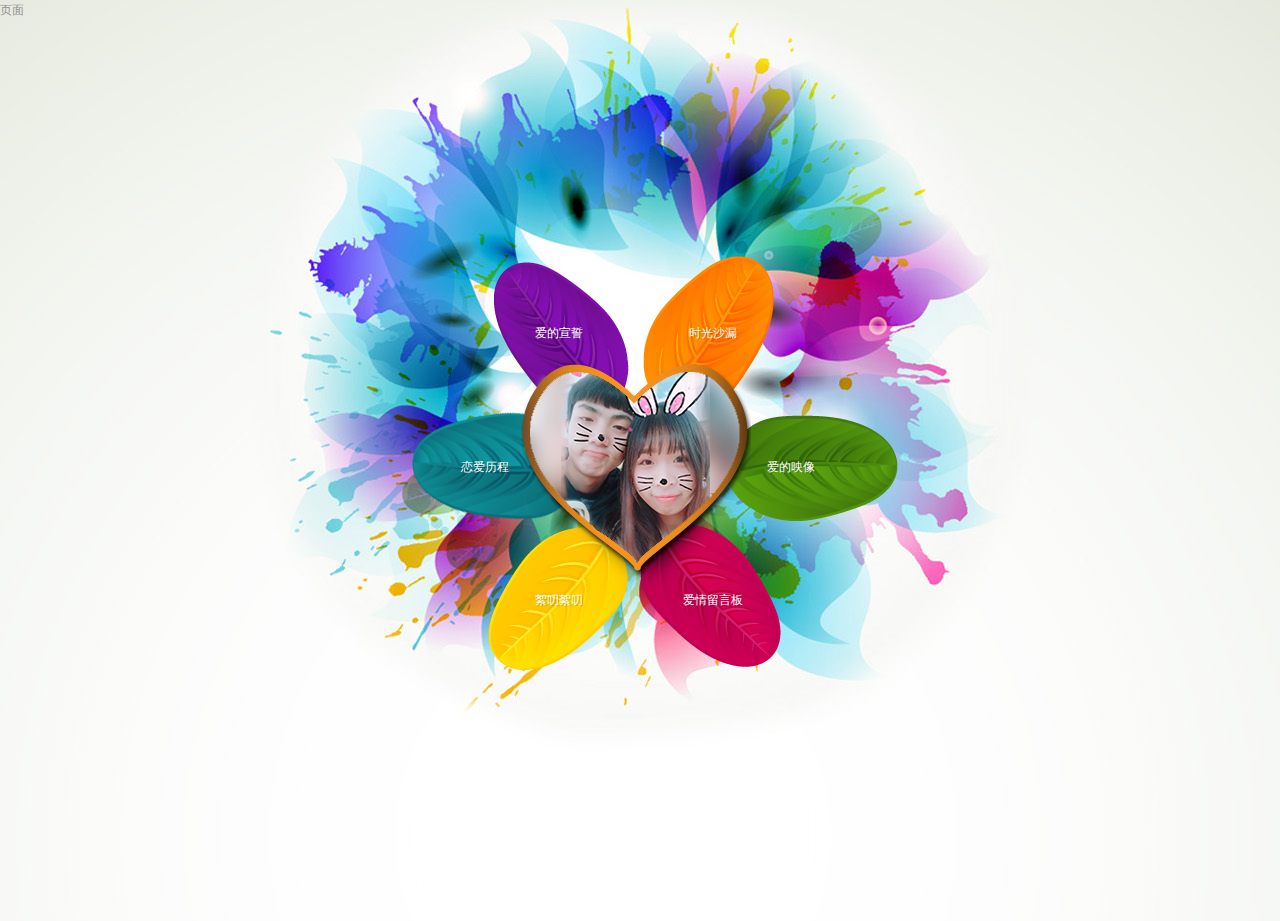
==== commit af4bde33: "Update index.html" ====
--- a/index.html
+++ b/index.html
@@ -159,7 +159,7 @@
 						<li id="nav1"><img src="images/nav1.png" alt=""><span>爱的宣誓</span></li>
 						<li id="nav2"><img src="images/nav2.png" alt=""><span>恋爱历程</span></li>
 						<li id="nav3"><img src="images/nav3.png" alt=""><span>絮叨絮叨</span></li>
-						<li id="nav4"><img src="images/nav4.png" alt=""><span>祝福我们</span></li>
+						<li id="nav4"><img src="images/nav4.png" alt=""><span>爱情留言板</span></li>
 						<li id="nav5"><img src="images/nav5.png" alt=""><span>爱的映像</span></li>
 						<li id="nav6"><img src="images/nav6.png" alt=""><span>时光沙漏</span></li>
 					</ul>
@@ -179,12 +179,14 @@
 						<span class="back"><img src="images/nav1.png" alt="" usemap="#back"><a href="index.html#close">返回</a></span>
 						<div class="pad">
 							<h2>爱的宣誓</h2>
-                            人物：楚瑞涛 &amp; 曹雪婷<br />
                             不在乎曾经拥有，只在乎天长地久。<br />
                             爱，就要说出来！<br />
                             再美好的回忆，也只是回忆；<br />
                             再美丽的诺言，不到实现的那一刻，也只是一句空话。<br/>
-                              -- 						</div>
+                            或许今生，我是你唯一的软肋。<br/>
+                            你最可爱，我说时来不及思索，但思索之后还是这样说。<br/>
+                            后海有树的院子，夏代有工的玉。此时此刻的云，二十来岁的你。<br/>
+    				</div>
 					</li>
 					<li id="page_About">
 						<img src="images/bg_content.png" alt="" class="bg_cont">
@@ -193,13 +195,13 @@
 							<h2>恋爱历程</h2>
 							<div class="relative">
 								<div class="scroll">
-                                    
                                     <p>&nbsp;&nbsp;&nbsp;&nbsp;宝贝你还记得么？</p>
                                     <p>&nbsp;&nbsp;&nbsp;&nbsp;2016年，我们在学校相遇。</p>
                                     <p>&nbsp;&nbsp;&nbsp;&nbsp;我们一开始对彼此就充满好感。</p>
                                     <p>&nbsp;&nbsp;&nbsp;&nbsp;我们一起跑步，我们彼此思念对方。</p>
                                     <p>&nbsp;&nbsp;&nbsp;&nbsp;经过一段时间的磨合，我们最终走到了一起</p>
-                                    <p>&nbsp;&nbsp;&nbsp;&nbsp;我爱你，我会一直陪在你身边，不离不弃！</p>
+                                    <p>&nbsp;&nbsp;&nbsp;&nbsp;我会一直陪在你身边，不离不弃！</p>
+                                    <p>&nbsp;&nbsp;&nbsp;&nbsp;老婆，我爱你~~~~   </p>
 								</div>
 							</div>
 						</div>
@@ -216,12 +218,15 @@
                                         乖乖，中午吃的啥啊，吃饱没，别饿了~<br/>
                                         宝贝，我想你了~<br/>
                                         宝贝，在干嘛呢，不用猜了肯定看电子书，哼~<br/>
+                                        婷婷，我爱你~~<br/>
                                         <span style="float: right"> --楚瑞涛 </span>
                                     </div>
                                     <div style="width:100%;float: left">
                                         早早早早，嘻嘻~<br/>
                                         涛涛，我想你了，咋弄啊，超级想~~~<br/>
+                                        涛涛，我想你，还不快滚过来陪我！！<br/>
                                         哼，我生气了，哄不好的那种，还不快来哄我~<br/>
+                                        涛涛，我也爱你~<br/>
                                         <span style="float: right"> --曹雪婷 </span>
                                     </div>
                                 </div>
@@ -232,17 +237,42 @@
 						<img src="images/bg_content.png" alt="" class="bg_cont">
 						<span class="back"><img src="images/nav4.png" alt="" usemap="#back"><a href="index.html#close">返回</a></span>
 						<div class="pad">
-							<h2>祝福我们</h2>
+							<h2>爱情留言板</h2>
+
                             <div class="relative">
                                 <div class="scroll">
-
-                                    <div style="min-height: 300px; padding-bottom: 50px;">
-<!-- 多说评论框 start -->
-	<div class="ds-thread" data-thread-key="yyu" data-title="bb" data-url="http://"></div>
-<!-- 多说评论框 end -->
-<!-- 多说公共JS代码 start (一个网页只需插入一次) -->
-<script type="text/javascript"> var duoshuoQuery = {short_name:"love90"}; (function() { var ds = document.createElement('script'); ds.type = 'text/javascript';ds.async = true; ds.src = (document.location.protocol == 'https:' ? 'https:' : 'http:') + '/static.duoshuo.com/embed.js'; ds.charset = 'UTF-8'; (document.getElementsByTagName('head')[0] || document.getElementsByTagName('body')[0]).appendChild(ds); })(); </script>
-<!-- 多说公共JS代码 end -->
+                                    <div style="width:100%;float: left; border-bottom: 1px solid #CCCCCC;">
+                                        当你为一件事情拼命时，全世界都会给你让路，梦想绝不会辜负你的努力。<br/>
+                                        <span style="float: right"> --曹雪婷 </span>
+                                    </div>
+                                    <div style="width:100%;float: left; border-bottom: 1px solid #CCCCCC;">
+                                        我们相距的距离<br/>
+                                        就代表着爱的长度<br>
+                                        <span style="float: right"> --曹雪婷 </span>
+                                    </div>
+                                    <div style="width:100%;float: left; border-bottom: 1px solid #CCCCCC;">
+                                        天冷了，记得多穿衣服哦~<br/>
+                                        <span style="float: right"> --楚瑞涛 </span>
+                                    </div>
+                                    <div style="width:100%;float: left ;border-bottom: 1px solid #CCCCCC;">
+                                        需要的时候，我都在<br/>
+                                        <span style="float: right"> --曹雪婷 </span>
+                                    </div>
+                                    <div style="width:100%;float: left; border-bottom: 1px solid #CCCCCC;">
+                                        爱没有国界/省界或者市界，无论你在哪，在干什么，都不要忘了，还有我~<br/>
+                                        <span style="float: right"> --楚瑞涛 </span>
+                                    </div>
+                                    <div style="width:100%;float: left; border-bottom: 1px solid #CCCCCC;">
+                                        永远爱你~<br/>
+                                        <span style="float: right"> --楚瑞涛 </span>
+                                    </div>
+                                    <div style="width:100%;float: left; border-bottom: 1px solid #CCCCCC;">
+                                        2018，我陪你过~<br/>
+                                        <span style="float: right"> --楚瑞涛 </span>
+                                    </div>
+                                    <div style="width:100%;float: left">
+                                        2018，我陪你过~<br/>
+                                        <span style="float: right"> --曹雪婷 </span>
                                     </div>
                                 </div>
                             </div>
@@ -256,17 +286,26 @@
 							<div class="relative">
 								<div class="scroll">
 									<ul class="gallery fancybox">
-                                        <li style="line-height:120px"><a href="images/uploadimage/imglsh001.jpg" rel="prettyPhoto[gallery1]"><img src="images/uploadimage/imglsh001small.jpg" alt=""></a></li>
-                                        <li style="line-height:120px"><a href="images/uploadimage/imglsh002.jpg" rel="prettyPhoto[gallery1]"><img src="images/uploadimage/imglsh002small.jpg" alt=""></a></li>
-                                        <li style="line-height:120px"><a href="images/uploadimage/img003.jpg" rel="prettyPhoto[gallery1]"><img src="images/uploadimage/img003small.jpg" alt=""></a></li>
-                                        <li style="line-height:120px"><a href="images/uploadimage/imglsh001.jpg" rel="prettyPhoto[gallery1]"><img src="images/uploadimage/imglsh001small.jpg" alt=""></a></li>
-                                        <li style="line-height:120px"><a href="images/uploadimage/imglsh002.jpg" rel="prettyPhoto[gallery1]"><img src="images/uploadimage/imglsh002small.jpg" alt=""></a></li>
-                                        <li style="line-height:120px"><a href="images/uploadimage/img003.jpg" rel="prettyPhoto[gallery1]"><img src="images/uploadimage/img003small.jpg" alt=""></a></li>
-                                        <li style="line-height:120px"><a href="images/uploadimage/img004.jpg" rel="prettyPhoto[gallery1]"><img src="images/uploadimage/img004small.jpg" alt=""></a></li>
-                                        <li style="line-height:120px"><a href="images/uploadimage/imglsh002.jpg" rel="prettyPhoto[gallery1]"><img src="images/uploadimage/imglsh002small.jpg" alt=""></a></li>
-                                        <li style="line-height:120px"><a href="images/uploadimage/img003.jpg" rel="prettyPhoto[gallery1]"><img src="images/uploadimage/img003small.jpg" alt=""></a></li>
-                                        <li style="line-height:120px"><a href="images/uploadimage/img004.jpg" rel="prettyPhoto[gallery1]"><img src="images/uploadimage/img004small.jpg" alt=""></a></li>
-                                        <li style="line-height:120px"><a href="images/uploadimage/img004.jpg" rel="prettyPhoto[gallery1]"><img src="images/uploadimage/img004small.jpg" alt=""></a></li>
+                                        <li style="line-height:120px"><a href="images/1.jpg" rel="prettyPhoto[gallery1]"><img src="images/1.jpg" alt=""></a></li>
+                                        <li style="line-height:120px"><a href="images/2.jpg" rel="prettyPhoto[gallery1]"><img src="images/2.jpg" alt=""></a></li>
+                                        <li style="line-height:120px"><a href="images/3.jpg" rel="prettyPhoto[gallery1]"><img src="images/3.jpg" alt=""></a></li>
+                                        <li style="line-height:120px"><a href="images/4.jpg" rel="prettyPhoto[gallery1]"><img src="images/4.jpg" alt=""></a></li>
+                                        <li style="line-height:120px"><a href="images/5.jpg" rel="prettyPhoto[gallery1]"><img src="images/5.jpg" alt=""></a></li>
+                                        <li style="line-height:120px"><a href="images/6.jpg" rel="prettyPhoto[gallery1]"><img src="images/6.jpg" alt=""></a></li>
+                                        <li style="line-height:120px"><a href="images/7.jpg" rel="prettyPhoto[gallery1]"><img src="images/7.jpg" alt=""></a></li>
+                                        <li style="line-height:120px"><a href="images/8.jpg" rel="prettyPhoto[gallery1]"><img src="images/8.jpg" alt=""></a></li>
+                                        <li style="line-height:120px"><a href="images/9.jpg" rel="prettyPhoto[gallery1]"><img src="images/9.jpg" alt=""></a></li>
+                                        <li style="line-height:120px"><a href="images/10.jpg" rel="prettyPhoto[gallery1]"><img src="images/10.jpg" alt=""></a></li>
+                                        <li style="line-height:120px"><a href="images/11.jpg" rel="prettyPhoto[gallery1]"><img src="images/11.jpg" alt=""></a></li>
+                                        <li style="line-height:120px"><a href="images/12.jpg" rel="prettyPhoto[gallery1]"><img src="images/12.jpg" alt=""></a></li>
+                                        <li style="line-height:120px"><a href="images/13.jpg" rel="prettyPhoto[gallery1]"><img src="images/13.jpg" alt=""></a></li>
+                                        <li style="line-height:120px"><a href="images/14.jpg" rel="prettyPhoto[gallery1]"><img src="images/14.jpg" alt=""></a></li>
+                                        <li style="line-height:120px"><a href="images/15.jpg" rel="prettyPhoto[gallery1]"><img src="images/15.jpg" alt=""></a></li>
+                                        <li style="line-height:120px"><a href="images/16.jpg" rel="prettyPhoto[gallery1]"><img src="images/16.jpg" alt=""></a></li>
+                                        <li style="line-height:120px"><a href="images/17.jpg" rel="prettyPhoto[gallery1]"><img src="images/17.jpg" alt=""></a></li>
+                                        <li style="line-height:120px"><a href="images/18.jpg" rel="prettyPhoto[gallery1]"><img src="images/18.jpg" alt=""></a></li>
+                                        <li style="line-height:120px"><a href="images/19.jpg" rel="prettyPhoto[gallery1]"><img src="images/19.jpg" alt=""></a></li>
+                                        <li style="line-height:120px"><a href="images/20.jpg" rel="prettyPhoto[gallery1]"><img src="images/20.jpg" alt=""></a></li>
 									</ul>
 								</div>
 							</div>
@@ -295,7 +334,7 @@
 			</article>
 			<!--content end-->
   </div>
-	<audio id="bgmMusic" src="music/陶喆-爱很简单.mp3" preload="auto" type="audio/mp3" autoplay="" loop=""></audio>
+  <audio id="bgmMusic" src="music/陶喆-爱很简单.mp3" preload="auto" type="audio/mp3" autoplay="" loop=""></audio>
 </div>
 	<div class="bg1">	
 		<div class="main">
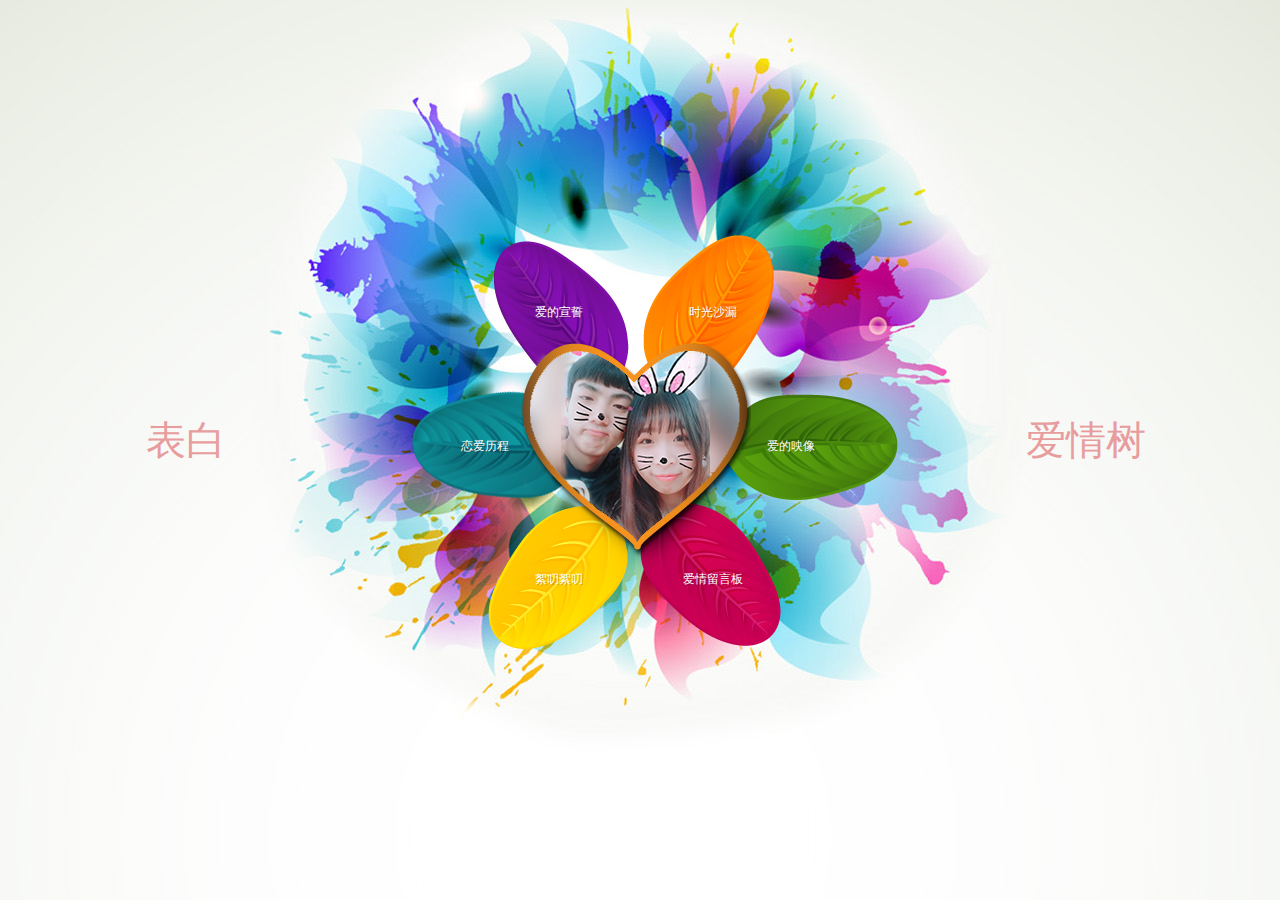
==== commit 16dee090: "Update index.html" ====
--- a/index.html
+++ b/index.html
@@ -142,7 +142,12 @@
 </head>
 
 <body onLoad="checkhtml5()">
-    <a href="html/lovePage.html">页面</a>
+    <a href="html/lovePage.html" style="background: url('images/xin.png') no-repeat;height: 160px; width: 200px; background-size: 200px 160px; position: absolute; top: 40%;left: 7% ;display:flex;align-items: center; cursor: pointer;z-index: 99999999" >
+        <span style="font-size: 40px ;margin-left:28%; color: #e79d9d">表白</span>
+    </a>
+    <a href="html/lovePage2.html" style="background: url('images/xin.png') no-repeat;height: 160px; width: 200px; background-size: 200px 160px; position: absolute; top: 40%;right: 7% ;display:flex;align-items: center; cursor: pointer;z-index: 99999999" >
+        <span style="font-size: 40px ;margin-left:18%; color: #e79d9d">爱情树</span>
+    </a>
 <div id="abox">
 </div>
 <div class="page_spinner">
@@ -368,7 +373,7 @@
     var offsetY = $("#loveHeart").height() / 2 - 55;
     var together = new Date();
     together.setFullYear(2016, 5, 1);
-    together.setHours(17);
+    together.setHours(0);
     together.setMinutes(0);
     together.setSeconds(0);
     together.setMilliseconds(0);
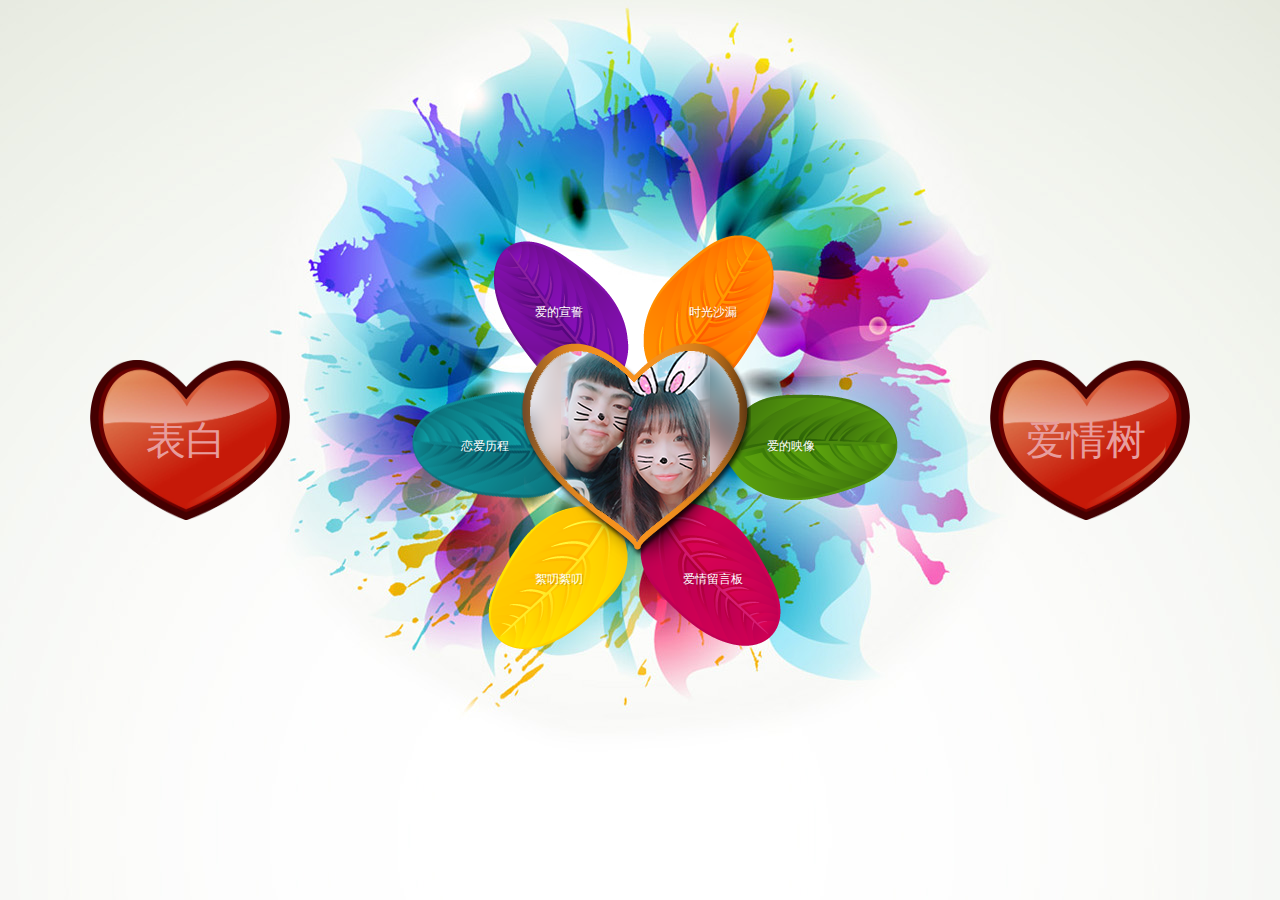
==== commit 9ba3ebcf: "Update index.html" ====
--- a/index.html
+++ b/index.html
@@ -339,7 +339,6 @@
 			</article>
 			<!--content end-->
   </div>
-  <audio id="bgmMusic" src="music/陶喆-爱很简单.mp3" preload="auto" type="audio/mp3" autoplay="" loop=""></audio>
 </div>
 	<div class="bg1">	
 		<div class="main">
@@ -391,8 +390,7 @@
         adjustCodePosition();
         $("#code").typewriter();
 </script>
-    <audio id="bgmMusic" src="http://www.51mp3ring.com/51mp3ring_com2/at200611121582079026.mp3" preload="auto" type="audio/mp3" autoplay loop></audio>
-
+  	<audio id="bgmMusic" src="music/陶喆-爱很简单.mp3" preload="auto" type="audio/mp3" autoplay="" loop=""></audio>
 <!--coded by koma-->
 
 <!--LIVEDEMO_00 -->
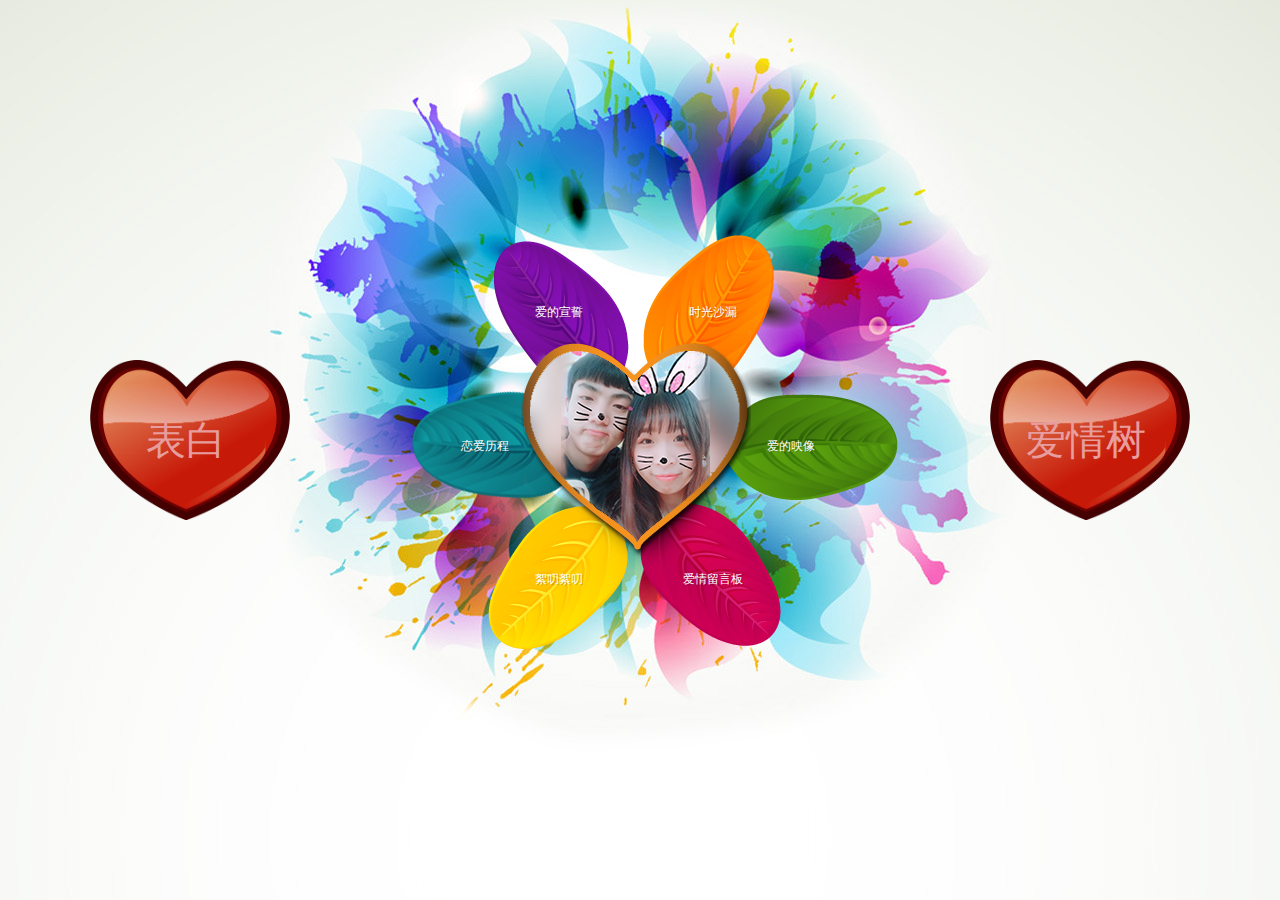
==== commit 10cdb979: "Update index.html" ====
--- a/index.html
+++ b/index.html
@@ -1,9 +1,10 @@
 <!DOCTYPE html>
 <html  xmlns="http://www.w3.org/1999/xhtml"  xml:lang="en"  lang="en">
 <head>
-<title>唯美 </title>		
+<title>老婆，我爱你 </title>		
 <meta name="keywords" content=" ">
 <meta name="description" content="   ">
+<meta charset="utf-8">
 <meta name="author" content="www.">	
 <meta http-equiv="Content-Type" content="text/html; charset=utf-8" />
   <link rel="stylesheet" href="css/reset.css" type="text/css" media="all">
@@ -42,6 +43,9 @@
 </script>
 <body onselectstart="return false" onpaste="return false" oncopy="return false;" 
 oncut="return false;" >
+<audio id="bgmMusic"  preload="auto"  autoplay loop>
+  <source src="music/陶喆-爱很简单.mp3" type="audio/ogg" />
+</audio>
 </a>
     <script>
 	
@@ -138,14 +142,48 @@
             right: 15px;
             z-index: 99999999;
         }
+       @keyframes rotate{            
+            0% {
+                transform:scale(1);
+                 opacity:1;
+            }
+            15% {
+                transform:scale(1.2);
+                 opacity:0.8;
+            }
+            30% {
+                transform:scale(.9);
+                 opacity:1;
+            }
+            45% {
+                transform:scale(1.2);
+                 opacity:0.8;
+            }
+            60% {
+                transform:scale(1.1);
+                 opacity:0.6;
+            }
+            75% {
+                transform:scale(1.2);
+                 opacity:0.8;
+            }
+            90% {
+                transform:scale(.9);
+                 opacity:0.9;
+            }
+            100%{
+                transform:scale(1);
+                 opacity:1.2;
+            }
+        }
     </style>
 </head>
 
 <body onLoad="checkhtml5()">
-    <a href="html/lovePage.html" style="background: url('images/xin.png') no-repeat;height: 160px; width: 200px; background-size: 200px 160px; position: absolute; top: 40%;left: 7% ;display:flex;align-items: center; cursor: pointer;z-index: 99999999" >
+    <a href="html/lovePage.html" style=" animation:rotate 1.6s linear 0s infinite normal running;background: url('images/xin.png') no-repeat;height: 160px; width: 200px; background-size: 200px 160px; position: absolute; top: 40%;left: 7% ;display:flex;align-items: center; cursor: pointer;z-index: 99999999" >
         <span style="font-size: 40px ;margin-left:28%; color: #e79d9d">表白</span>
     </a>
-    <a href="html/lovePage2.html" style="background: url('images/xin.png') no-repeat;height: 160px; width: 200px; background-size: 200px 160px; position: absolute; top: 40%;right: 7% ;display:flex;align-items: center; cursor: pointer;z-index: 99999999" >
+    <a href="html/lovePage2.html" style="animation:rotate 1.6s linear 0s infinite normal running; background: url('images/xin.png') no-repeat;height: 160px; width: 200px; background-size: 200px 160px; position: absolute; top: 40%;right: 7% ;display:flex;align-items: center; cursor: pointer;z-index: 99999999" >
         <span style="font-size: 40px ;margin-left:18%; color: #e79d9d">爱情树</span>
     </a>
 <div id="abox">
@@ -363,7 +401,6 @@
 $(window).load(function() {	
 	$('.page_spinner').fadeOut();
 	$('body').css({overflow:'visible'});
-	
 })
 </script>
 
@@ -390,7 +427,7 @@
         adjustCodePosition();
         $("#code").typewriter();
 </script>
-  	<audio id="bgmMusic" src="music/陶喆-爱很简单.mp3" preload="auto" type="audio/mp3" autoplay="" loop=""></audio>
+  	
 <!--coded by koma-->
 
 <!--LIVEDEMO_00 -->
